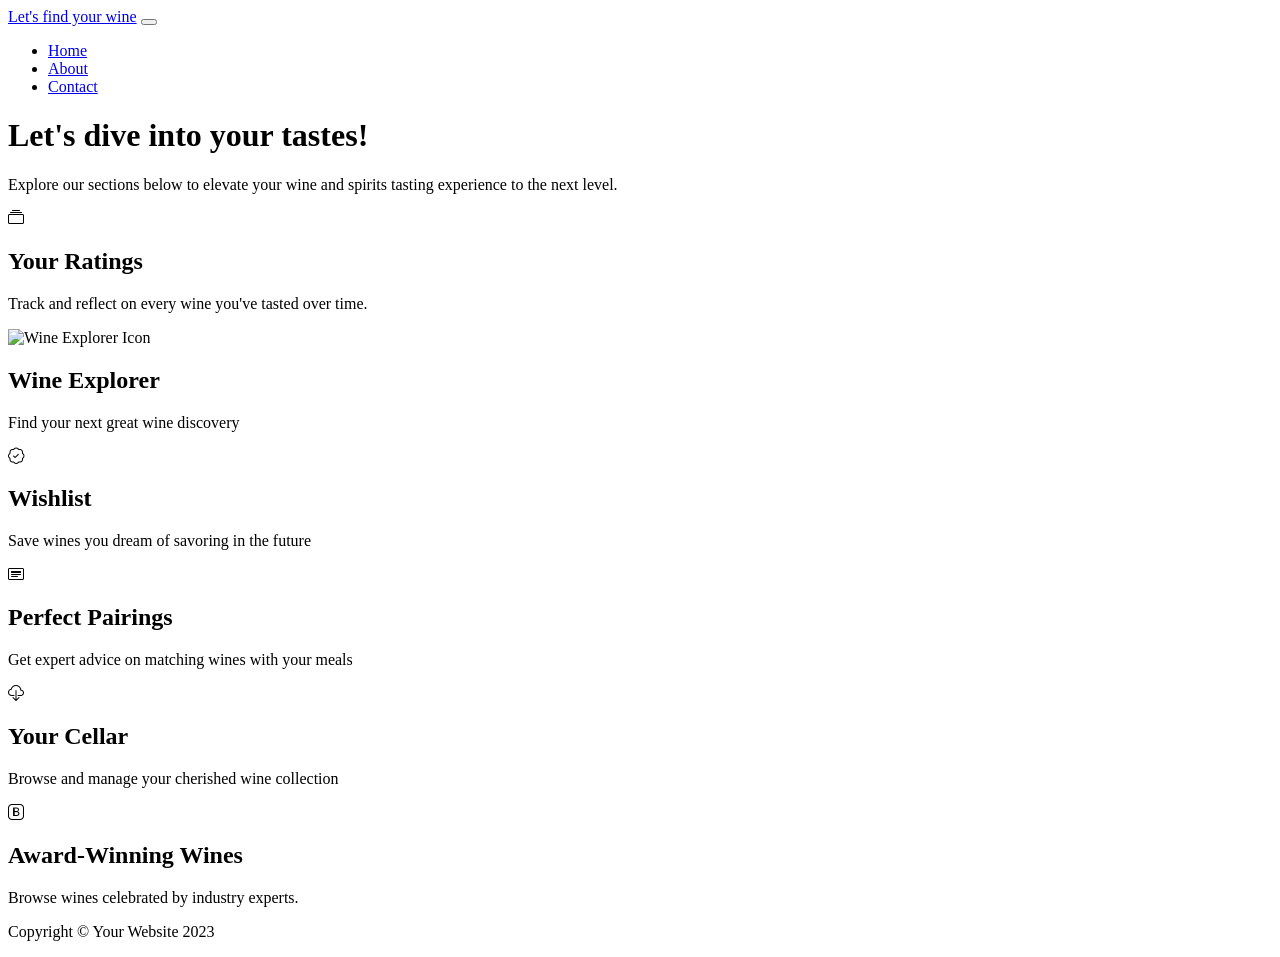
==== templates/home.html @ 08dbff7b "commit with project setup" ====
<!DOCTYPE html>
<html lang="en">

<head>
    <meta charset="utf-8" />
    <meta name="viewport" content="width=device-width, initial-scale=1, shrink-to-fit=no" />
    <meta name="description" content="" />
    <meta name="author" content="" />
    <title>VinEra</title>
    <!-- Favicon -->
    <link rel="icon" type="image/png" href="https://github.com/Chemboi/wine-app/blob/main/logo.png?raw=true" />
    <!-- Bootstrap icons -->
    <link href="https://cdn.jsdelivr.net/npm/bootstrap-icons@1.4.1/font/bootstrap-icons.css" rel="stylesheet" />
    <link href="css/style.css" rel="stylesheet" />
</head>

<body>
    <!-- Responsive navbar -->
    <nav class="navbar navbar-expand-lg navbar-dark bg-dark">
        <div class="container px-lg-5">
            <a class="navbar-brand" href="#!">Let's find your wine</a>
            <button class="navbar-toggler" type="button" data-bs-toggle="collapse" data-bs-target="#navbarSupportedContent" aria-controls="navbarSupportedContent" aria-expanded="false" aria-label="Toggle navigation">
                <span class="navbar-toggler-icon"></span>
            </button>
            <div class="collapse navbar-collapse" id="navbarSupportedContent">
                <ul class="navbar-nav ms-auto mb-2 mb-lg-0">
                    <li class="nav-item"><a class="nav-link active" aria-current="page" href="#!">Home</a></li>
                    <li class="nav-item"><a class="nav-link" href="#!">About</a></li>
                    <li class="nav-item"><a class="nav-link" href="#!">Contact</a></li>
                </ul>
            </div>
        </div>
    </nav>

    <!-- Header -->
    <header class="py-5">
        <div class="container px-lg-5">
            <div class="p-4 p-lg-5 bg-light rounded-3 text-center">
                <div class="m-4 m-lg-5">
                    <h1 class="display-5 fw-bold">Let's dive into your tastes!</h1>
                    <p class="fs-4">Explore our sections below to elevate your wine and spirits tasting experience to the next level.</p>
                </div>
            </div>
        </div>
    </header>

    <!-- Page Content -->
    <section class="pt-4">
        <div class="container px-lg-5">
            <!-- Page Features -->
            <div class="row gx-lg-5">
                <!-- Feature 1: Your Ratings -->
                <div class="col-lg-6 col-xxl-4 mb-5">
                    <div class="card bg-light border-0 h-100">
                        <div class="card-body text-center p-4 p-lg-5 pt-0 pt-lg-0">
                            <div class="feature bg-primary bg-gradient text-white rounded-3 mb-4 mt-n4">
                                <i class="bi bi-collection"></i>
                            </div>
                            <h2 class="fs-4 fw-bold">Your Ratings</h2>
                            <p class="mb-0">Track and reflect on every wine you've tasted over time.</p>
                        </div>
                    </div>
                </div>

                <!-- Feature 2: Wine Explorer -->
                <div class="col-lg-6 col-xxl-4 mb-5">
                    <div class="card bg-light border-0 h-100">
                        <div class="card-body text-center p-4 p-lg-5 pt-0 pt-lg-0">
                            <div class="feature rounded-3 mb-4 mt-n4">
                                <img src="https://github.com/Chemboi/wine-app/blob/main/search%20wine%20logo_2.png?raw=true" alt="Wine Explorer Icon" width="50" height="50">
                            </div>
                            <h2 class="fs-4 fw-bold">Wine Explorer</h2>
                            <p class="mb-0">Find your next great wine discovery</p>
                        </div>
                    </div>
                </div>

                <!-- Feature 3: Wishlist -->
                <div class="col-lg-6 col-xxl-4 mb-5">
                    <div class="card bg-light border-0 h-100">
                        <div class="card-body text-center p-4 p-lg-5 pt-0 pt-lg-0">
                            <div class="feature bg-primary bg-gradient text-white rounded-3 mb-4 mt-n4">
                                <i class="bi bi-patch-check"></i>
                            </div>
                            <h2 class="fs-4 fw-bold">Wishlist</h2>
                            <p class="mb-0">Save wines you dream of savoring in the future</p>
                        </div>
                    </div>
                </div>

                <!-- Feature 4: Perfect Pairings -->
                <div class="col-lg-6 col-xxl-4 mb-5">
                    <div class="card bg-light border-0 h-100">
                        <div class="card-body text-center p-4 p-lg-5 pt-0 pt-lg-0">
                            <div class="feature bg-primary bg-gradient text-white rounded-3 mb-4 mt-n4">
                                <i class="bi bi-card-heading"></i>
                            </div>
                            <h2 class="fs-4 fw-bold">Perfect Pairings</h2>
                            <p class="mb-0">Get expert advice on matching wines with your meals</p>
                        </div>
                    </div>
                </div>

                <!-- Feature 5: Your Cellar -->
                <div class="col-lg-6 col-xxl-4 mb-5">
                    <div class="card bg-light border-0 h-100">
                        <div class="card-body text-center p-4 p-lg-5 pt-0 pt-lg-0">
                            <div class="feature bg-primary bg-gradient text-white rounded-3 mb-4 mt-n4">
                                <i class="bi bi-cloud-download"></i>
                            </div>
                            <h2 class="fs-4 fw-bold">Your Cellar</h2>
                            <p class="mb-0">Browse and manage your cherished wine collection</p>
                        </div>
                    </div>
                </div>

                <!-- Feature 6: Award-Winning Wines -->
                <div class="col-lg-6 col-xxl-4 mb-5">
                    <div class="card bg-light border-0 h-100">
                        <div class="card-body text-center p-4 p-lg-5 pt-0 pt-lg-0">
                            <div class="feature bg-primary bg-gradient text-white rounded-3 mb-4 mt-n4">
                                <i class="bi bi-bootstrap"></i>
                            </div>
                            <h2 class="fs-4 fw-bold">Award-Winning Wines</h2>
                            <p class="mb-0">Browse wines celebrated by industry experts.</p>
                        </div>
                    </div>
                </div>

            </div>
        </div>
    </section>

    <!-- Footer -->
    <footer class="py-5 bg-dark">
        <div class="container"><p class="m-0 text-center text-white">Copyright &copy; Your Website 2023</p></div>
    </footer>

    <!-- Bootstrap core JS -->
    <script src="https://cdn.jsdelivr.net/npm/bootstrap@5.2.3/dist/js/bootstrap.bundle.min.js"></script>

    <!-- Core theme JS -->
    <script src="js/scripts.js"></script>
</body>

</html>
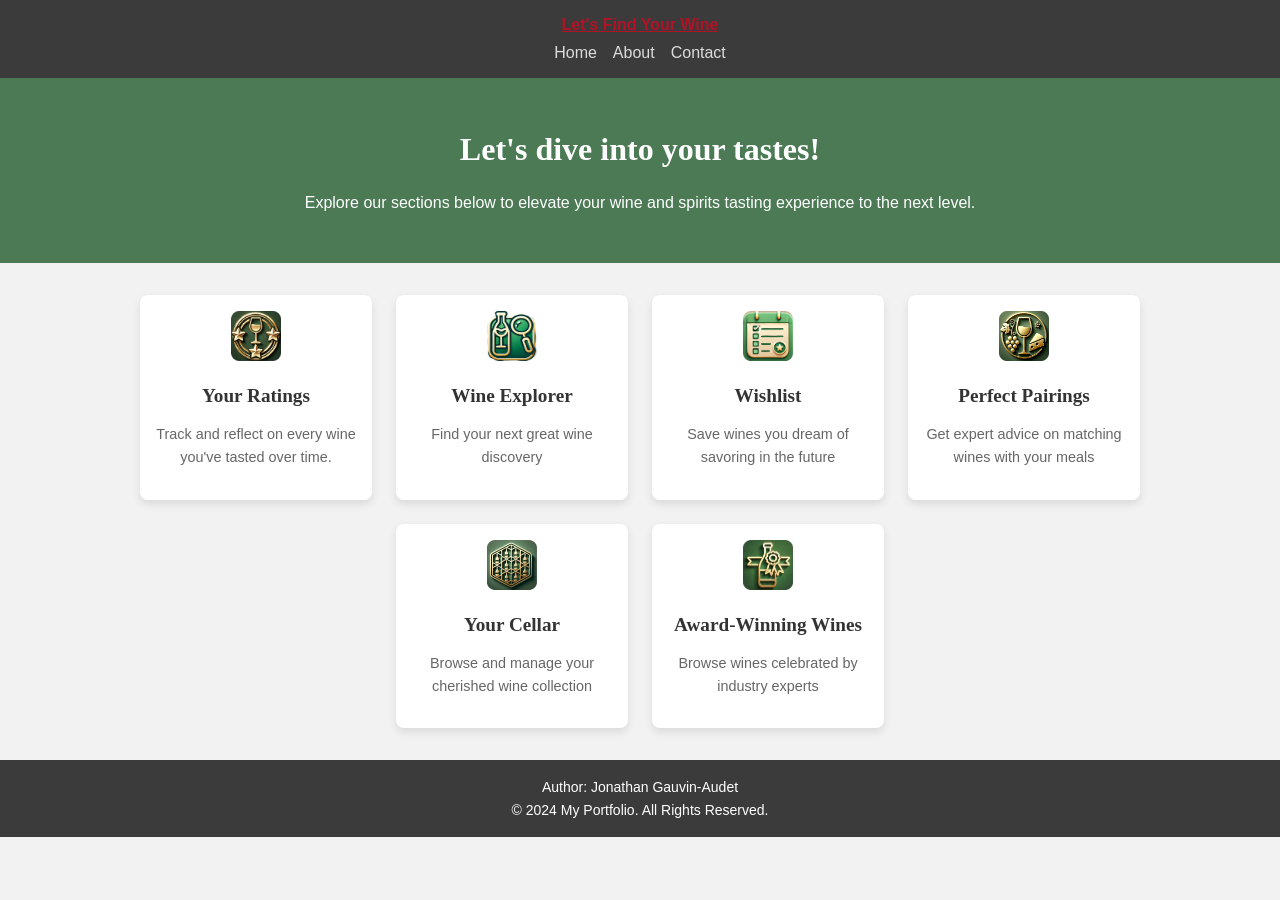
==== commit 971c65f2: "Erased and started over the home page and css. Flask and app.py was messingup everything" ====
--- a/templates/home.html
+++ b/templates/home.html
@@ -3,144 +3,90 @@
 
 <head>
     <meta charset="utf-8" />
-    <meta name="viewport" content="width=device-width, initial-scale=1, shrink-to-fit=no" />
-    <meta name="description" content="" />
-    <meta name="author" content="" />
-    <title>VinEra</title>
+    <meta name="viewport" content="width=device-width, initial-scale=1.0" />
+    <title>Let's Find Your Wine</title>
     <!-- Favicon -->
-    <link rel="icon" type="image/png" href="https://github.com/Chemboi/wine-app/blob/main/logo.png?raw=true" />
-    <!-- Bootstrap icons -->
-    <link href="https://cdn.jsdelivr.net/npm/bootstrap-icons@1.4.1/font/bootstrap-icons.css" rel="stylesheet" />
-    <link href="css/style.css" rel="stylesheet" />
+    <link rel="icon" type="image/png" href="static/images/logo.png" />
+    <!-- Link to Custom CSS -->
+    <link rel="stylesheet" href="../static/css/style.css" />
 </head>
 
 <body>
-    <!-- Responsive navbar -->
-    <nav class="navbar navbar-expand-lg navbar-dark bg-dark">
-        <div class="container px-lg-5">
-            <a class="navbar-brand" href="#!">Let's find your wine</a>
-            <button class="navbar-toggler" type="button" data-bs-toggle="collapse" data-bs-target="#navbarSupportedContent" aria-controls="navbarSupportedContent" aria-expanded="false" aria-label="Toggle navigation">
-                <span class="navbar-toggler-icon"></span>
-            </button>
-            <div class="collapse navbar-collapse" id="navbarSupportedContent">
-                <ul class="navbar-nav ms-auto mb-2 mb-lg-0">
-                    <li class="nav-item"><a class="nav-link active" aria-current="page" href="#!">Home</a></li>
-                    <li class="nav-item"><a class="nav-link" href="#!">About</a></li>
-                    <li class="nav-item"><a class="nav-link" href="#!">Contact</a></li>
-                </ul>
+    <!-- Navbar -->
+    <nav class="navbar">
+        <div class="container">
+            <a class="navbar-brand" href="#!">Let's Find Your Wine</a>
+            <div class="navbar-links">
+                <a class="nav-link" href="#!">Home</a>
+                <a class="nav-link" href="#!">About</a>
+                <a class="nav-link" href="#!">Contact</a>
             </div>
         </div>
     </nav>
 
     <!-- Header -->
-    <header class="py-5">
-        <div class="container px-lg-5">
-            <div class="p-4 p-lg-5 bg-light rounded-3 text-center">
-                <div class="m-4 m-lg-5">
-                    <h1 class="display-5 fw-bold">Let's dive into your tastes!</h1>
-                    <p class="fs-4">Explore our sections below to elevate your wine and spirits tasting experience to the next level.</p>
-                </div>
-            </div>
+    <header class="header">
+        <div class="header-content">
+            <h1>Let's dive into your tastes!</h1>
+            <p>Explore our sections below to elevate your wine and spirits tasting experience to the next level.</p>
         </div>
     </header>
 
-    <!-- Page Content -->
-    <section class="pt-4">
-        <div class="container px-lg-5">
-            <!-- Page Features -->
-            <div class="row gx-lg-5">
-                <!-- Feature 1: Your Ratings -->
-                <div class="col-lg-6 col-xxl-4 mb-5">
-                    <div class="card bg-light border-0 h-100">
-                        <div class="card-body text-center p-4 p-lg-5 pt-0 pt-lg-0">
-                            <div class="feature bg-primary bg-gradient text-white rounded-3 mb-4 mt-n4">
-                                <i class="bi bi-collection"></i>
-                            </div>
-                            <h2 class="fs-4 fw-bold">Your Ratings</h2>
-                            <p class="mb-0">Track and reflect on every wine you've tasted over time.</p>
-                        </div>
-                    </div>
-                </div>
+    <!-- Features Section -->
+    <section class="features">
+        <div class="feature-card">
+            <div class="feature-icon">
+                <img src="../static/images/rating_icon.jpg" alt="Your Ratings Icon" width="50" height="50">
+            </div>
+            <h2>Your Ratings</h2>
+            <p>Track and reflect on every wine you've tasted over time.</p>
+        </div>
 
-                <!-- Feature 2: Wine Explorer -->
-                <div class="col-lg-6 col-xxl-4 mb-5">
-                    <div class="card bg-light border-0 h-100">
-                        <div class="card-body text-center p-4 p-lg-5 pt-0 pt-lg-0">
-                            <div class="feature rounded-3 mb-4 mt-n4">
-                                <img src="https://github.com/Chemboi/wine-app/blob/main/search%20wine%20logo_2.png?raw=true" alt="Wine Explorer Icon" width="50" height="50">
-                            </div>
-                            <h2 class="fs-4 fw-bold">Wine Explorer</h2>
-                            <p class="mb-0">Find your next great wine discovery</p>
-                        </div>
-                    </div>
-                </div>
+        <div class="feature-card">
+            <div class="feature-icon">
+                <img src="../static/images/search wine logo.png" alt="Wine Explorer Icon" width="50" height="50">
+            </div>
+            <h2>Wine Explorer</h2>
+            <p>Find your next great wine discovery</p>
+        </div>
 
-                <!-- Feature 3: Wishlist -->
-                <div class="col-lg-6 col-xxl-4 mb-5">
-                    <div class="card bg-light border-0 h-100">
-                        <div class="card-body text-center p-4 p-lg-5 pt-0 pt-lg-0">
-                            <div class="feature bg-primary bg-gradient text-white rounded-3 mb-4 mt-n4">
-                                <i class="bi bi-patch-check"></i>
-                            </div>
-                            <h2 class="fs-4 fw-bold">Wishlist</h2>
-                            <p class="mb-0">Save wines you dream of savoring in the future</p>
-                        </div>
-                    </div>
-                </div>
+        <div class="feature-card">
+            <div class="feature-icon">
+                <img src="../static/images/whishlist logo.png" alt="Wishlist Icon" width="50" height="50">
+            </div>
+            <h2>Wishlist</h2>
+            <p>Save wines you dream of savoring in the future</p>
+        </div>
 
-                <!-- Feature 4: Perfect Pairings -->
-                <div class="col-lg-6 col-xxl-4 mb-5">
-                    <div class="card bg-light border-0 h-100">
-                        <div class="card-body text-center p-4 p-lg-5 pt-0 pt-lg-0">
-                            <div class="feature bg-primary bg-gradient text-white rounded-3 mb-4 mt-n4">
-                                <i class="bi bi-card-heading"></i>
-                            </div>
-                            <h2 class="fs-4 fw-bold">Perfect Pairings</h2>
-                            <p class="mb-0">Get expert advice on matching wines with your meals</p>
-                        </div>
-                    </div>
-                </div>
+        <div class="feature-card">
+            <div class="feature-icon">
+                <img src="../static/images/wine pairing.png" alt="Perfect Pairings Icon" width="50" height="50">
+            </div>
+            <h2>Perfect Pairings</h2>
+            <p>Get expert advice on matching wines with your meals</p>
+        </div>
 
-                <!-- Feature 5: Your Cellar -->
-                <div class="col-lg-6 col-xxl-4 mb-5">
-                    <div class="card bg-light border-0 h-100">
-                        <div class="card-body text-center p-4 p-lg-5 pt-0 pt-lg-0">
-                            <div class="feature bg-primary bg-gradient text-white rounded-3 mb-4 mt-n4">
-                                <i class="bi bi-cloud-download"></i>
-                            </div>
-                            <h2 class="fs-4 fw-bold">Your Cellar</h2>
-                            <p class="mb-0">Browse and manage your cherished wine collection</p>
-                        </div>
-                    </div>
-                </div>
+        <div class="feature-card">
+            <div class="feature-icon">
+                <img src="../static/images/cellar.png" alt="Your Cellar Icon" width="50" height="50">
+            </div>
+            <h2>Your Cellar</h2>
+            <p>Browse and manage your cherished wine collection</p>
+        </div>
 
-                <!-- Feature 6: Award-Winning Wines -->
-                <div class="col-lg-6 col-xxl-4 mb-5">
-                    <div class="card bg-light border-0 h-100">
-                        <div class="card-body text-center p-4 p-lg-5 pt-0 pt-lg-0">
-                            <div class="feature bg-primary bg-gradient text-white rounded-3 mb-4 mt-n4">
-                                <i class="bi bi-bootstrap"></i>
-                            </div>
-                            <h2 class="fs-4 fw-bold">Award-Winning Wines</h2>
-                            <p class="mb-0">Browse wines celebrated by industry experts.</p>
-                        </div>
-                    </div>
-                </div>
-
+        <div class="feature-card">
+            <div class="feature-icon">
+                <img src="../static/images/award.png" alt="Award-Winning Wines Icon" width="50" height="50">
             </div>
+            <h2>Award-Winning Wines</h2>
+            <p>Browse wines celebrated by industry experts</p>
         </div>
     </section>
 
     <!-- Footer -->
-    <footer class="py-5 bg-dark">
-        <div class="container"><p class="m-0 text-center text-white">Copyright &copy; Your Website 2023</p></div>
+    <footer>
+        <p>Author: Jonathan Gauvin-Audet <br>&copy; 2024 My Portfolio. All Rights Reserved.</p>
     </footer>
-
-    <!-- Bootstrap core JS -->
-    <script src="https://cdn.jsdelivr.net/npm/bootstrap@5.2.3/dist/js/bootstrap.bundle.min.js"></script>
-
-    <!-- Core theme JS -->
-    <script src="js/scripts.js"></script>
 </body>
 
 </html>
--- a/static/css/style.css
+++ b/static/css/style.css
@@ -0,0 +1,113 @@
+/* General Styling */
+body {
+    font-family: 'Roboto', sans-serif;
+    background-color: #f2f2f2;
+    color: #333;
+    text-align: center;
+    margin: 0;
+    padding: 0;
+}
+
+h1, h2, h3, h4 {
+    font-family: 'Merriweather', serif;
+    color: #b11226;
+}
+
+p {
+    color: #555;
+    line-height: 1.6;
+}
+
+/* Navbar Styling */
+.navbar {
+    background-color: #3b3b3b;
+    padding: 1rem;
+}
+
+.navbar .navbar-brand {
+    font-weight: bold;
+    color: #b11226;
+}
+
+.navbar .navbar-links {
+    display: flex;
+    gap: 1rem;
+    justify-content: center;
+    margin-top: 10px;
+}
+
+.nav-link {
+    color: #dcdcdc;
+    text-decoration: none;
+}
+
+.nav-link:hover {
+    color: #b11226;
+}
+
+/* Header Section */
+.header {
+    background-color: #4b7a55;
+    padding: 2rem;
+    color: #ffffff;
+}
+
+.header h1 {
+    color: #ffffff;
+}
+
+.header p {
+    color: #ffffff;
+}
+
+/* Feature Cards Styling */
+.features {
+    display: flex;
+    flex-wrap: wrap;
+    gap: 1.5rem;
+    padding: 2rem;
+    justify-content: center;
+}
+
+.feature-card {
+    background-color: #fff;
+    border-radius: 8px;
+    box-shadow: 0 4px 8px rgba(0, 0, 0, 0.1);
+    padding: 1rem;
+    width: 200px;
+    transition: transform 0.3s ease, box-shadow 0.3s ease;
+    text-align: center;
+}
+
+.feature-card:hover {
+    transform: translateY(-10px);
+    box-shadow: 0 8px 16px rgba(0, 0, 0, 0.2);
+}
+
+.feature-icon {
+    font-size: 2rem;
+    margin-bottom: 0.5rem;
+}
+
+.feature-card h2 {
+    font-size: 1.2rem;
+    color: #333;
+}
+
+.feature-card p {
+    font-size: 0.9rem;
+    color: #666;
+}
+
+/* Footer */
+footer {
+    background-color: #3b3b3b;
+    color: #ffffff;
+    padding: 1rem;
+}
+
+footer p {
+    margin: 0;
+    color: #ffffff;
+    font-size: 0.875rem;
+}
